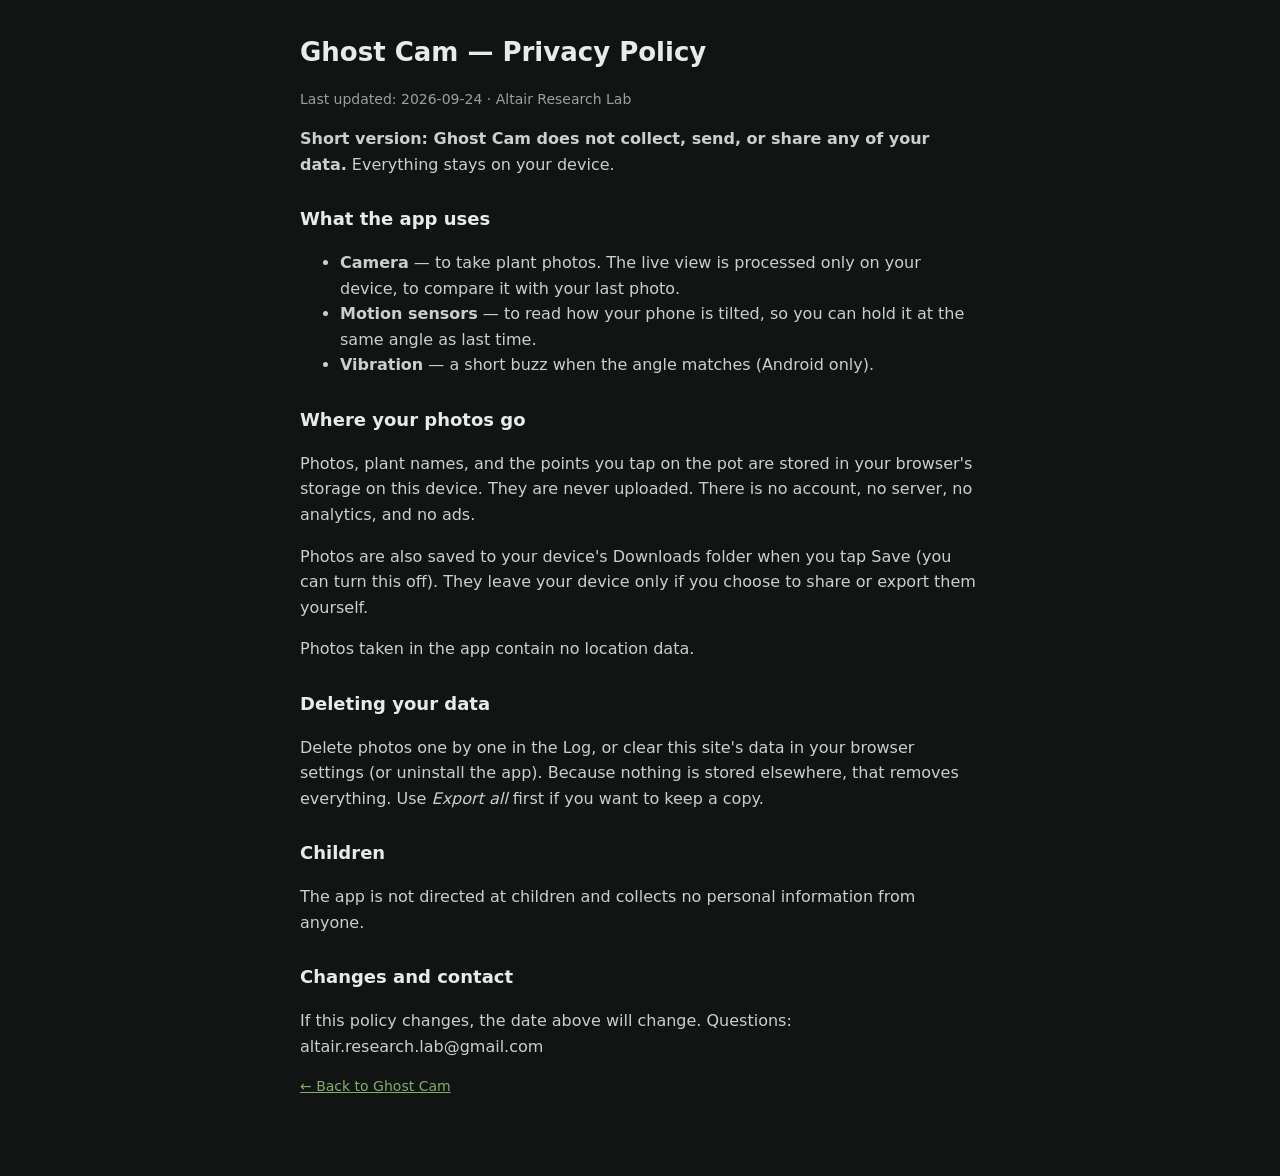
==== privacy.html @ 714821f1 "deploy v34" ====
<!doctype html>
<html lang="en">
<head>
<meta charset="utf-8">
<meta name="viewport" content="width=device-width, initial-scale=1">
<title>Ghost Cam — Privacy</title>
<meta name="theme-color" content="#111413">
<style>
  body{margin:0; background:#111413; color:#e8ece9; font:16px/1.6 system-ui,-apple-system,"Segoe UI",sans-serif}
  main{max-width:680px; margin:0 auto; padding:32px 20px 64px}
  h1{font-size:26px; margin:0 0 4px} h2{font-size:18px; margin:28px 0 6px}
  p,li{color:#c9d1cc} .dim{color:#98a29d; font-size:14px} a{color:#7fb069}
</style>
</head>
<body>
<main>
  <h1>Ghost Cam — Privacy Policy</h1>
  <p class="dim">Last updated: 2026-09-24 · Altair Research Lab</p>

  <p><b>Short version: Ghost Cam does not collect, send, or share any of your data.</b>
  Everything stays on your device.</p>

  <h2>What the app uses</h2>
  <ul>
    <li><b>Camera</b> — to take plant photos. The live view is processed only on your device, to compare it with your last photo.</li>
    <li><b>Motion sensors</b> — to read how your phone is tilted, so you can hold it at the same angle as last time.</li>
    <li><b>Vibration</b> — a short buzz when the angle matches (Android only).</li>
  </ul>

  <h2>Where your photos go</h2>
  <p>Photos, plant names, and the points you tap on the pot are stored in your browser's storage on this device.
  They are never uploaded. There is no account, no server, no analytics, and no ads.</p>
  <p>Photos are also saved to your device's Downloads folder when you tap Save (you can turn this off).
  They leave your device only if you choose to share or export them yourself.</p>
  <p>Photos taken in the app contain no location data.</p>

  <h2>Deleting your data</h2>
  <p>Delete photos one by one in the Log, or clear this site's data in your browser settings
  (or uninstall the app). Because nothing is stored elsewhere, that removes everything.
  Use <i>Export all</i> first if you want to keep a copy.</p>

  <h2>Children</h2>
  <p>The app is not directed at children and collects no personal information from anyone.</p>

  <h2>Changes and contact</h2>
  <p>If this policy changes, the date above will change. Questions: altair.research.lab@gmail.com</p>

  <p class="dim"><a href="./">← Back to Ghost Cam</a></p>
</main>
</body>
</html>
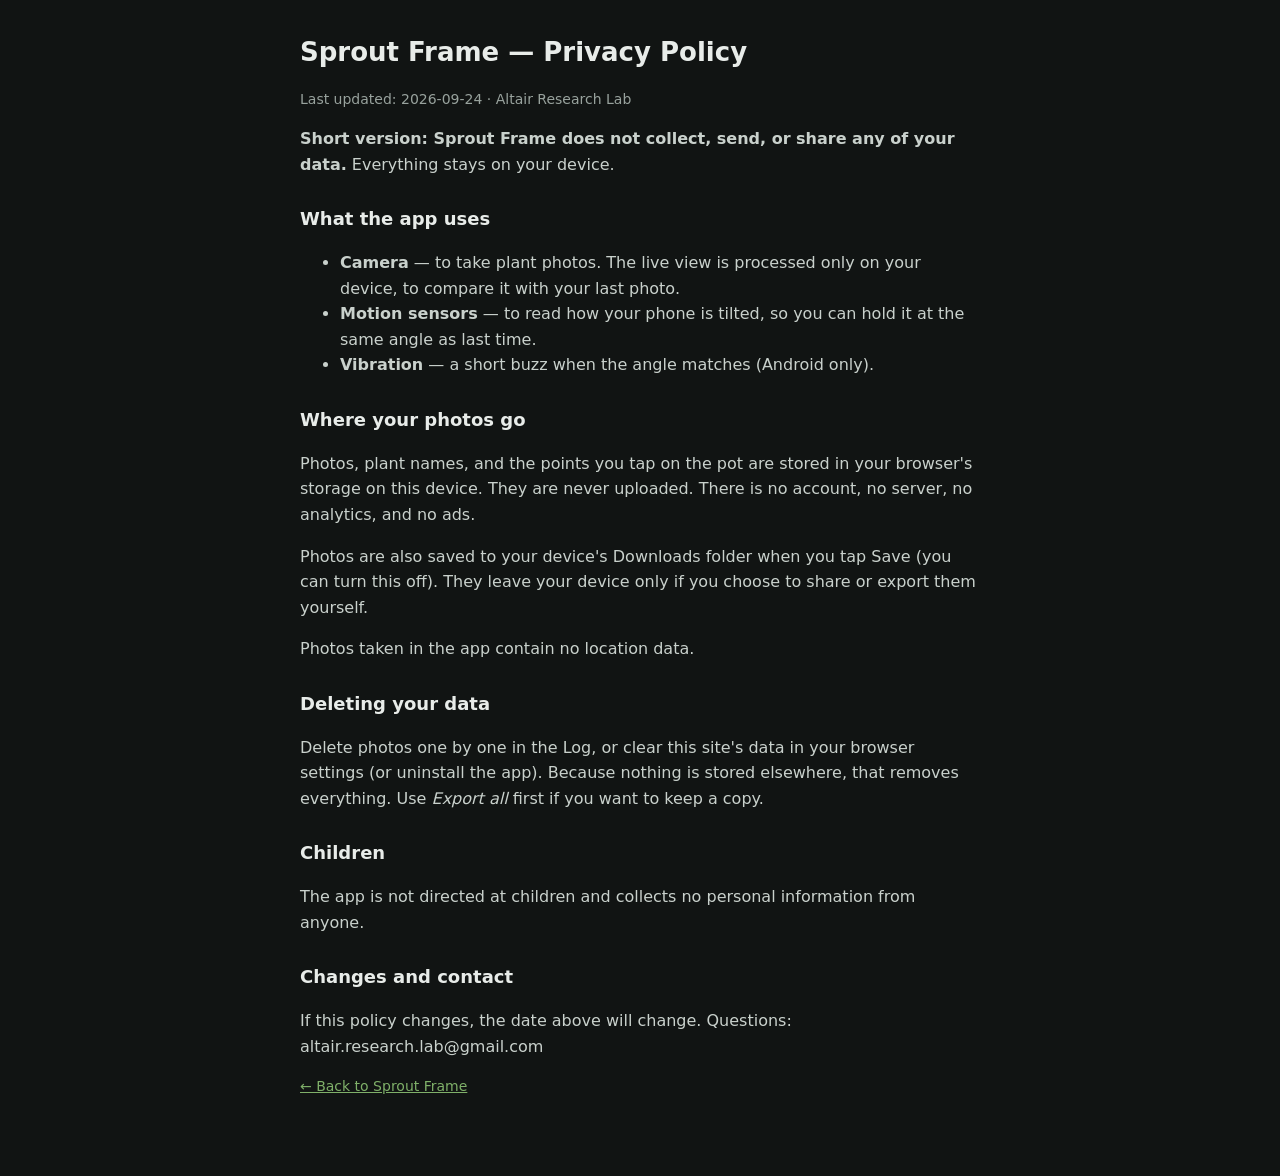
==== commit 45820dde: "deploy v36" ====
--- a/privacy.html
+++ b/privacy.html
@@ -3,7 +3,7 @@
 <head>
 <meta charset="utf-8">
 <meta name="viewport" content="width=device-width, initial-scale=1">
-<title>Ghost Cam — Privacy</title>
+<title>Sprout Frame — Privacy</title>
 <meta name="theme-color" content="#111413">
 <style>
   body{margin:0; background:#111413; color:#e8ece9; font:16px/1.6 system-ui,-apple-system,"Segoe UI",sans-serif}
@@ -14,10 +14,10 @@
 </head>
 <body>
 <main>
-  <h1>Ghost Cam — Privacy Policy</h1>
+  <h1>Sprout Frame — Privacy Policy</h1>
   <p class="dim">Last updated: 2026-09-24 · Altair Research Lab</p>
 
-  <p><b>Short version: Ghost Cam does not collect, send, or share any of your data.</b>
+  <p><b>Short version: Sprout Frame does not collect, send, or share any of your data.</b>
   Everything stays on your device.</p>
 
   <h2>What the app uses</h2>
@@ -45,7 +45,7 @@
   <h2>Changes and contact</h2>
   <p>If this policy changes, the date above will change. Questions: altair.research.lab@gmail.com</p>
 
-  <p class="dim"><a href="./">← Back to Ghost Cam</a></p>
+  <p class="dim"><a href="./">← Back to Sprout Frame</a></p>
 </main>
 </body>
 </html>
